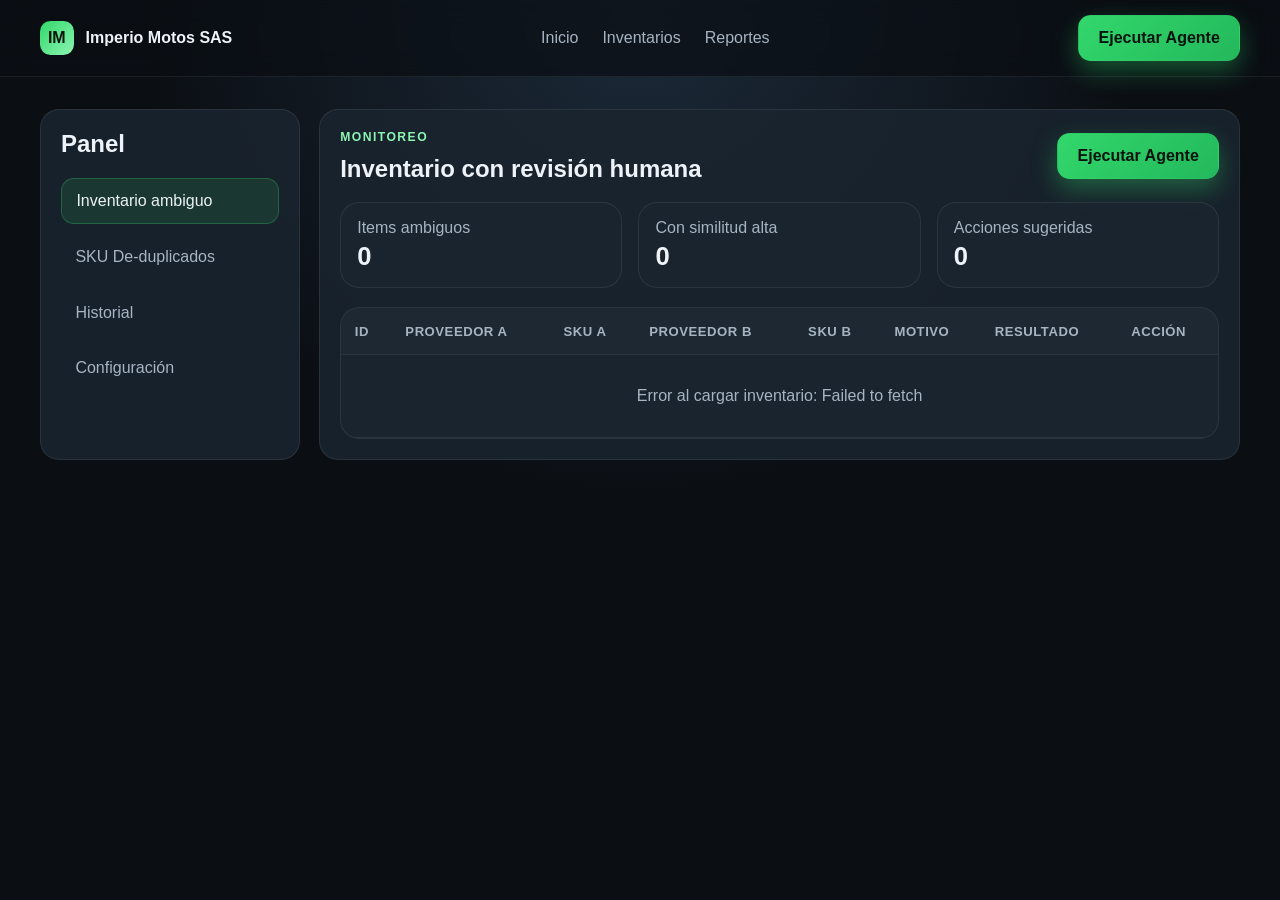
==== 03-Src/Frontend/inventario.html @ 2732e971 "feat: primer lanzamiento de agente IA." ====
<!DOCTYPE html>
<html lang="es">
  <head>
    <meta charset="UTF-8" />
    <meta name="viewport" content="width=device-width, initial-scale=1.0" />
    <title>Inventario - Imperio Motos SAS</title>
    <link rel="stylesheet" href="styles.css" />
  </head>
  <body>
    <div class="page-shell dashboard-shell">
      <header class="site-header dashboard-header">
        <nav class="nav container">
          <div class="brand">
            <span class="brand-mark">IM</span>
            <span>Imperio Motos SAS</span>
          </div>
          <div class="nav-links">
            <a href="index.html">Inicio</a>
            <a href="#">Inventarios</a>
            <a href="#">Reportes</a>
          </div>
          <button class="btn btn-primary" id="loadSkusButton">Ejecutar Agente</button>
        </nav>
      </header>

      <main class="dashboard container">
        <aside class="sidebar-panel">
          <h2>Panel</h2>
          <ul>
            <li class="active">Inventario ambiguo</li>
            <li>SKU De-duplicados</li>
            <li>Historial</li>
            <li>Configuración</li>
          </ul>
        </aside>

        <section class="inventory-panel">
          <div class="panel-topbar">
            <div>
              <p class="eyebrow">Monitoreo</p>
              <h1>Inventario con revisión humana</h1>
            </div>
            <button class="btn btn-primary" id="runAgentButton">Ejecutar Agente</button>
          </div>

          <div class="summary-cards">
            <div class="summary-card">
              <span>Items ambiguos</span>
              <strong id="ambiguousCount">0</strong>
            </div>
            <div class="summary-card">
              <span>Con similitud alta</span>
              <strong id="highConfidenceCount">0</strong>
            </div>
            <div class="summary-card">
              <span>Acciones sugeridas</span>
              <strong id="suggestedActionsCount">0</strong>
            </div>
          </div>

          <div class="table-card">
            <table>
              <thead>
                <tr>
                  <th>ID</th>
                  <th>Proveedor A</th>
                  <th>SKU A</th>
                  <th>Proveedor B</th>
                  <th>SKU B</th>
                  <th>Motivo</th>
                  <th>Resultado</th>
                  <th>Acción</th>
                </tr>
              </thead>
              <tbody id="inventoryTableBody"></tbody>
            </table>
          </div>
        </section>
      </main>
    </div>

    <script src="script.js"></script>
  </body>
</html>
---- 03-Src/Frontend/styles.css ----
:root {
  --bg: #0b0f14;
  --bg-soft: #121922;
  --panel: #161f2a;
  --card: #1b2530;
  --card-alt: #202c39;
  --text: #edf3f8;
  --muted: #a7b4c2;
  --primary: #32d76b;
  --primary-strong: #23b85c;
  --accent: #8bf5b1;
  --warning: #ffbf69;
  --danger: #ff6b6b;
  --line: rgba(255, 255, 255, 0.08);
  --shadow: rgba(0, 0, 0, 0.35);
}

* {
  box-sizing: border-box;
}

html {
  scroll-behavior: smooth;
}

body {
  margin: 0;
  font-family: Inter, "Segoe UI", sans-serif;
  background: radial-gradient(circle at top, #1c2a39 0%, var(--bg) 45%);
  color: var(--text);
}

img {
  max-width: 100%;
}

button,
a {
  font: inherit;
}

.page-shell {
  min-height: 100vh;
}

.container {
  width: min(1200px, calc(100% - 2rem));
  margin: 0 auto;
}

.site-header {
  position: sticky;
  top: 0;
  z-index: 20;
  backdrop-filter: blur(12px);
  background: rgba(11, 15, 20, 0.72);
  border-bottom: 1px solid var(--line);
}

.nav {
  display: flex;
  align-items: center;
  justify-content: space-between;
  gap: 1rem;
  min-height: 76px;
}

.brand {
  display: flex;
  align-items: center;
  gap: 0.75rem;
  font-weight: 700;
}

.brand-mark {
  display: inline-flex;
  align-items: center;
  justify-content: center;
  width: 2.1rem;
  height: 2.1rem;
  border-radius: 0.65rem;
  background: linear-gradient(135deg, var(--primary), var(--accent));
  color: #0a120e;
  font-weight: 800;
}

.nav-links {
  display: flex;
  align-items: center;
  gap: 1.5rem;
}

.nav-links a {
  color: var(--muted);
  text-decoration: none;
  transition: color 0.2s ease;
}

.nav-links a:hover {
  color: var(--text);
}

.btn {
  display: inline-flex;
  align-items: center;
  justify-content: center;
  border: 1px solid transparent;
  border-radius: 0.8rem;
  padding: 0.8rem 1.2rem;
  font-weight: 700;
  text-decoration: none;
  cursor: pointer;
  transition: transform 0.2s ease, box-shadow 0.2s ease, background 0.2s ease;
}

.btn:hover {
  transform: translateY(-1px);
}

.btn-primary {
  background: linear-gradient(135deg, var(--primary), var(--primary-strong));
  color: #0a120e;
  box-shadow: 0 10px 24px rgba(50, 215, 107, 0.35);
}

.btn-secondary {
  background: transparent;
  color: var(--text);
  border-color: var(--line);
}

.hero {
  padding: 4rem 0 2.5rem;
}

.hero-content {
  display: grid;
  grid-template-columns: 1.2fr 0.8fr;
  align-items: center;
  gap: 2rem;
}

.eyebrow {
  margin: 0 0 0.75rem;
  color: var(--accent);
  text-transform: uppercase;
  letter-spacing: 0.12em;
  font-size: 0.76rem;
  font-weight: 700;
}

.hero-copy h1,
.section-heading h2,
.panel-topbar h1 {
  margin: 0;
  line-height: 1.1;
}

.hero-copy h1 {
  font-size: clamp(2.5rem, 4vw, 4.1rem);
  max-width: 700px;
}

.hero-text {
  max-width: 620px;
  margin: 1rem 0 0;
  color: var(--muted);
  font-size: 1.06rem;
  line-height: 1.75;
}

.hero-actions {
  display: flex;
  flex-wrap: wrap;
  gap: 1rem;
  margin-top: 1.75rem;
}

.hero-stats {
  list-style: none;
  padding: 0;
  margin: 2rem 0 0;
  display: grid;
  grid-template-columns: repeat(3, minmax(120px, 1fr));
  gap: 1rem;
}

.hero-stats li {
  padding: 1rem;
  border: 1px solid var(--line);
  border-radius: 1rem;
  background: rgba(255, 255, 255, 0.01);
}

.hero-stats strong {
  display: block;
  margin-bottom: 0.35rem;
  font-size: 1.2rem;
}

.hero-stats span {
  color: var(--muted);
  font-size: 0.9rem;
}

.hero-visual {
  display: flex;
  justify-content: center;
}

.dashboard-card {
  width: min(100%, 420px);
  padding: 1.2rem;
  border-radius: 1.5rem;
  border: 1px solid var(--line);
  background: linear-gradient(180deg, rgba(32, 44, 57, 0.95), rgba(22, 31, 42, 0.9));
  box-shadow: var(--shadow) 0 20px 45px;
}

.card-header {
  display: flex;
  align-items: center;
  gap: 0.75rem;
  padding-bottom: 1rem;
  border-bottom: 1px solid var(--line);
  font-weight: 600;
}

.status-dot {
  width: 0.7rem;
  height: 0.7rem;
  border-radius: 50%;
  background: var(--primary);
  box-shadow: 0 0 12px var(--primary);
}

.mini-table {
  display: grid;
  gap: 0.8rem;
  margin-top: 1rem;
}

.row {
  display: flex;
  align-items: center;
  justify-content: space-between;
  gap: 0.5rem;
  padding: 0.85rem 0.75rem;
  border-radius: 0.85rem;
  background: rgba(255, 255, 255, 0.02);
}

.badge {
  display: inline-flex;
  align-items: center;
  border-radius: 999px;
  padding: 0.32rem 0.7rem;
  font-size: 0.75rem;
  font-weight: 700;
}

.badge.success {
  background: rgba(50, 215, 107, 0.12);
  color: #a8f9c3;
}

.badge.warning {
  background: rgba(255, 191, 105, 0.12);
  color: #ffd39a;
}

.features,
.workflow {
  padding: 2.5rem 0 4rem;
}

.section-heading {
  margin-bottom: 2rem;
}

.section-heading h2 {
  font-size: clamp(1.8rem, 2vw, 3rem);
}

.features-grid,
.process-grid {
  display: grid;
  grid-template-columns: repeat(3, minmax(220px, 1fr));
  gap: 1.3rem;
}

.feature-card,
.process-step {
  padding: 1.5rem;
  border-radius: 1.25rem;
  border: 1px solid var(--line);
  background: rgba(255, 255, 255, 0.02);
}

.feature-card h3,
.process-step h3 {
  margin: 0.5rem 0;
}

.feature-card p,
.process-step p {
  margin: 0;
  color: var(--muted);
  line-height: 1.7;
}

.icon {
  display: inline-flex;
  width: 2.2rem;
  height: 2.2rem;
  align-items: center;
  justify-content: center;
  border-radius: 0.75rem;
  background: rgba(50, 215, 107, 0.1);
  color: var(--accent);
  font-weight: 800;
}

.process-step span {
  display: inline-flex;
  align-items: center;
  justify-content: center;
  width: 2.2rem;
  height: 2.2rem;
  border-radius: 50%;
  background: rgba(139, 245, 177, 0.12);
  color: var(--accent);
  font-weight: 700;
}

.dashboard-shell {
  padding-bottom: 2rem;
}

.dashboard {
  display: grid;
  grid-template-columns: 260px 1fr;
  gap: 1.2rem;
  padding-top: 2rem;
}

.sidebar-panel,
.inventory-panel,
.table-card,
.summary-card {
  border: 1px solid var(--line);
  border-radius: 1.2rem;
  background: rgba(27, 37, 48, 0.85);
}

.sidebar-panel {
  padding: 1.25rem;
}

.sidebar-panel h2 {
  margin-top: 0;
}

.sidebar-panel ul {
  list-style: none;
  padding: 0;
  margin: 0;
  display: grid;
  gap: 0.75rem;
}

.sidebar-panel li {
  padding: 0.8rem 0.9rem;
  border-radius: 0.8rem;
  color: var(--muted);
  background: transparent;
}

.sidebar-panel li.active {
  background: rgba(50, 215, 107, 0.12);
  color: var(--text);
  border: 1px solid rgba(50, 215, 107, 0.28);
}

.inventory-panel {
  padding: 1.25rem;
}

.panel-topbar {
  display: flex;
  align-items: center;
  justify-content: space-between;
  gap: 1rem;
  margin-bottom: 1.2rem;
}

.summary-cards {
  display: grid;
  grid-template-columns: repeat(3, minmax(0, 1fr));
  gap: 1rem;
  margin-bottom: 1.2rem;
}

.summary-card {
  padding: 1rem;
  display: flex;
  flex-direction: column;
  gap: 0.35rem;
}

.summary-card span {
  color: var(--muted);
}

.summary-card strong {
  font-size: 1.6rem;
}

.table-card {
  overflow: hidden;
}

table {
  width: 100%;
  border-collapse: collapse;
}

th,
td {
  padding: 0.95rem 0.85rem;
  text-align: left;
  border-bottom: 1px solid var(--line);
  vertical-align: top;
}

th {
  background: rgba(255, 255, 255, 0.02);
  color: var(--muted);
  font-size: 0.82rem;
  letter-spacing: 0.04em;
  text-transform: uppercase;
}

tbody tr:hover {
  background: rgba(255, 255, 255, 0.015);
}

.action-result {
  display: inline-flex;
  align-items: center;
  border-radius: 999px;
  padding: 0.35rem 0.7rem;
  font-size: 0.76rem;
  font-weight: 700;
}

.action-result.fusionar {
  background: rgba(50, 215, 107, 0.12);
  color: #a8f9c3;
}

.action-result.revisar {
  background: rgba(255, 191, 105, 0.12);
  color: #ffd39a;
}

.empty-state {
  text-align: center;
  color: var(--muted);
  padding: 2rem;
}

@media (max-width: 900px) {
  .hero-content,
  .dashboard {
    grid-template-columns: 1fr;
  }

  .dashboard {
    padding-top: 1rem;
  }
}

@media (max-width: 760px) {
  .nav {
    flex-wrap: wrap;
    justify-content: center;
    padding: 0.7rem 0;
  }

  .nav-links {
    order: 3;
    width: 100%;
    justify-content: center;
  }

  .features-grid,
  .process-grid,
  .summary-cards,
  .hero-stats {
    grid-template-columns: 1fr;
  }

  .panel-topbar {
    flex-direction: column;
    align-items: flex-start;
  }

  .table-card {
    overflow-x: auto;
  }
}
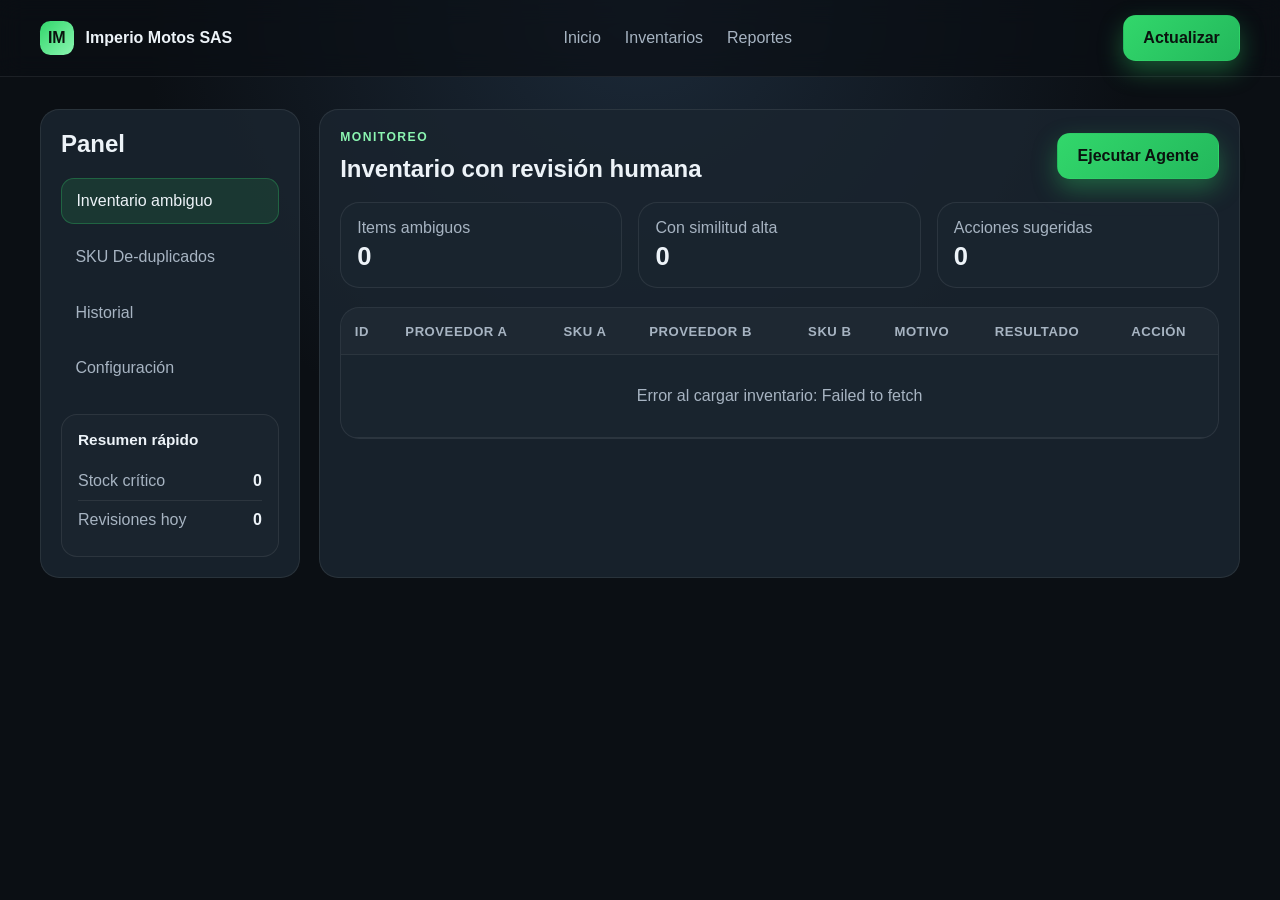
==== commit cefbd9d7: "style: nuevas vistas para enriquecer el agente." ====
--- a/03-Src/Frontend/inventario.html
+++ b/03-Src/Frontend/inventario.html
@@ -16,10 +16,10 @@
           </div>
           <div class="nav-links">
             <a href="index.html">Inicio</a>
-            <a href="#">Inventarios</a>
-            <a href="#">Reportes</a>
+            <a href="inventario.html">Inventarios</a>
+            <a href="reportes.html">Reportes</a>
           </div>
-          <button class="btn btn-primary" id="loadSkusButton">Ejecutar Agente</button>
+          <button class="btn btn-primary" id="loadSkusButton">Actualizar</button>
         </nav>
       </header>
 
@@ -32,6 +32,18 @@
             <li>Historial</li>
             <li>Configuración</li>
           </ul>
+
+          <div class="sidebar-box">
+            <h3>Resumen rápido</h3>
+            <div class="mini-stat">
+              <span>Stock crítico</span>
+              <strong id="stockCriticalValue">0</strong>
+            </div>
+            <div class="mini-stat">
+              <span>Revisiones hoy</span>
+              <strong id="reviewsTodayValue">0</strong>
+            </div>
+          </div>
         </aside>
 
         <section class="inventory-panel">
--- a/03-Src/Frontend/styles.css
+++ b/03-Src/Frontend/styles.css
@@ -30,6 +30,13 @@
   color: var(--text);
 }
 
+h1,
+h2,
+h3,
+p {
+  margin-top: 0;
+}
+
 img {
   max-width: 100%;
 }
@@ -420,6 +427,152 @@
   overflow: hidden;
 }
 
+.sidebar-box {
+  margin-top: 1.5rem;
+  padding: 1rem;
+  border-radius: 1rem;
+  border: 1px solid var(--line);
+  background: rgba(255, 255, 255, 0.015);
+}
+
+.sidebar-box h3 {
+  margin-bottom: 0.75rem;
+  font-size: 0.96rem;
+}
+
+.mini-stat {
+  display: flex;
+  align-items: center;
+  justify-content: space-between;
+  gap: 0.5rem;
+  padding: 0.65rem 0;
+  border-top: 1px solid var(--line);
+}
+
+.mini-stat:first-of-type {
+  border-top: 0;
+}
+
+.mini-stat span {
+  color: var(--muted);
+}
+
+.reports-page {
+  padding-top: 2rem;
+}
+
+.panel-header {
+  margin-bottom: 1.25rem;
+}
+
+.reports-summary {
+  margin-bottom: 1.2rem;
+}
+
+.reports-grid {
+  display: grid;
+  grid-template-columns: repeat(2, minmax(0, 1fr));
+  gap: 1.2rem;
+  margin-bottom: 1.2rem;
+}
+
+.report-card {
+  padding: 1.25rem;
+  border: 1px solid var(--line);
+  border-radius: 1.2rem;
+  background: rgba(27, 37, 48, 0.85);
+}
+
+.report-header {
+  margin-bottom: 1rem;
+}
+
+.category-bars {
+  display: grid;
+  gap: 0.85rem;
+}
+
+.category-row {
+  display: grid;
+  grid-template-columns: 110px 1fr 42px;
+  align-items: center;
+  gap: 0.8rem;
+}
+
+.category-label {
+  color: var(--muted);
+  font-size: 0.9rem;
+}
+
+.category-track {
+  position: relative;
+  height: 0.72rem;
+  border-radius: 999px;
+  background: rgba(255, 255, 255, 0.06);
+  overflow: hidden;
+}
+
+.category-fill {
+  position: absolute;
+  inset: 0 auto 0 0;
+  border-radius: inherit;
+}
+
+.category-value {
+  text-align: right;
+  font-weight: 700;
+}
+
+.recommendation-list,
+.activity-feed {
+  list-style: none;
+  padding: 0;
+  margin: 0;
+  display: grid;
+  gap: 0.75rem;
+}
+
+.recommendation-list li,
+.activity-feed li {
+  padding: 0.8rem 0.9rem;
+  border-radius: 0.9rem;
+  background: rgba(255, 255, 255, 0.02);
+  color: var(--muted);
+}
+
+.forecast-chart {
+  display: grid;
+  grid-template-columns: repeat(4, minmax(0, 1fr));
+  align-items: end;
+  gap: 0.8rem;
+  min-height: 180px;
+}
+
+.forecast-bar-wrap {
+  display: flex;
+  flex-direction: column;
+  align-items: center;
+  justify-content: flex-end;
+  gap: 0.55rem;
+  height: 100%;
+}
+
+.forecast-bar {
+  width: 100%;
+  border-radius: 0.75rem 0.75rem 0 0;
+  background: linear-gradient(180deg, var(--accent), var(--primary));
+  min-height: 20px;
+}
+
+.forecast-label {
+  font-size: 0.8rem;
+  color: var(--muted);
+}
+
+.secondary-grid {
+  margin-bottom: 0;
+}
+
 table {
   width: 100%;
   border-collapse: collapse;
